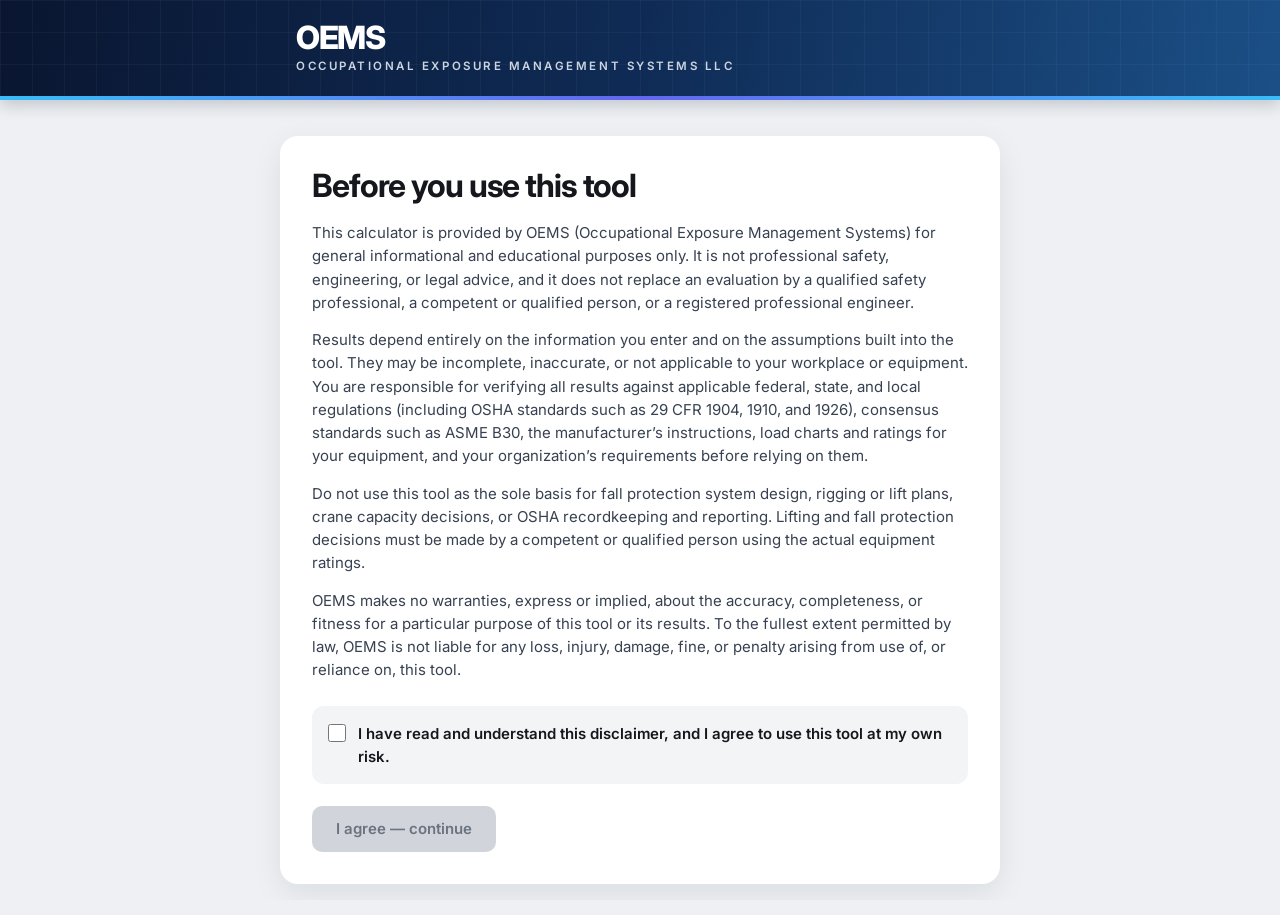
==== index.html @ 6778c87f "Add the first 7 safety calculators from the Safety Calculations sheet TRIR, DART rate, lost time cas" ====
<!doctype html>
<html lang="en">
<head>
<meta charset="utf-8">
<meta name="viewport" content="width=device-width, initial-scale=1">
<title>OEMS Safety Calculators</title>
<link rel="preconnect" href="https://fonts.googleapis.com">
<link rel="preconnect" href="https://fonts.gstatic.com" crossorigin>
<link href="https://fonts.googleapis.com/css2?family=Inter:wght@400;500;600;700;800&display=swap" rel="stylesheet">
<link rel="stylesheet" href="style.css">
<link rel="stylesheet" href="disclaimer.css">
<script>try { if (localStorage.getItem("oems_saf_disclaimer_v1")) document.documentElement.classList.add("oems-agreed"); } catch (e) {}</script>
</head>
<body>
  <div class="oems-gate" id="oemsGate">
    <div class="oems-gate-bar">
      <div class="oems-gate-brand">
        <span class="oems-gate-name">OEMS</span>
        <span class="oems-gate-full">Occupational Exposure Management Systems LLC</span>
      </div>
    </div>
    <div class="oems-gate-card" role="dialog" aria-modal="true" aria-labelledby="oemsGateTitle" tabindex="-1">
      <h2 id="oemsGateTitle">Before you use this tool</h2>
      <p>This calculator is provided by OEMS (Occupational Exposure Management Systems) for general informational and educational purposes only. It is not professional safety, engineering, or legal advice, and it does not replace an evaluation by a qualified safety professional, a competent or qualified person, or a registered professional engineer.</p>
      <p>Results depend entirely on the information you enter and on the assumptions built into the tool. They may be incomplete, inaccurate, or not applicable to your workplace or equipment. You are responsible for verifying all results against applicable federal, state, and local regulations (including OSHA standards such as 29 CFR 1904, 1910, and 1926), consensus standards such as ASME B30, the manufacturer’s instructions, load charts and ratings for your equipment, and your organization’s requirements before relying on them.</p>
      <p>Do not use this tool as the sole basis for fall protection system design, rigging or lift plans, crane capacity decisions, or OSHA recordkeeping and reporting. Lifting and fall protection decisions must be made by a competent or qualified person using the actual equipment ratings.</p>
      <p>OEMS makes no warranties, express or implied, about the accuracy, completeness, or fitness for a particular purpose of this tool or its results. To the fullest extent permitted by law, OEMS is not liable for any loss, injury, damage, fine, or penalty arising from use of, or reliance on, this tool.</p>
      <label class="oems-gate-check"><input type="checkbox" id="oemsGateCheck"> <span>I have read and understand this disclaimer, and I agree to use this tool at my own risk.</span></label>
      <button type="button" class="oems-gate-btn" id="oemsGateBtn" disabled>I agree — continue</button>
    </div>
  </div>
  <script src="disclaimer.js"></script>

  <header class="topbar">
    <div class="wrap topbar-inner">
      <div class="brand">
        <span class="brand-name">OEMS</span>
        <span class="brand-full">Occupational Exposure Management Systems LLC</span>
      </div>
      <div class="tag">Exposure assessment tools for Health &amp; Safety Professionals</div>
    </div>
  </header>

<main>
<h1>Safety Calculators</h1>
<p class="how">Each calculator solves for whichever value you leave blank.</p>
<h2>Injury and illness rates</h2>
<ul class="list">
<li><a href="trir/">Total Recordable Incident Rate (TRIR)</a></li>
<li><a href="dart-rate/">DART Rate (Days Away, Restricted or Transferred)</a></li>
<li><a href="lost-time-rate/">Lost Time Case Rate (LTCR)</a></li>
</ul>
<h2>Fall protection</h2>
<ul class="list">
<li><a href="fall-clearance/">Required Fall Clearance (Personal Fall Arrest)</a></li>
</ul>
<h2>Rigging and lifting</h2>
<ul class="list">
<li><a href="sling-tension/">Sling Leg Tension with Sling Angle</a></li>
<li><a href="center-of-gravity/">Center of Gravity (Combined Load)</a></li>
<li><a href="crane-capacity/">Crane Capacity Percentage</a></li>
</ul>
<p class="disclaimer">For estimation only. Not a substitute for a fall protection system design, rigging or lift plan, or evaluation by a competent or qualified person. Always use the manufacturer’s ratings, load charts and instructions for your equipment. Federal rules are shown; state requirements may be more stringent.</p>
<p class="copyright">© 2026 Occupational Exposure Management Systems LLC. All rights reserved.</p>
</main>
</body>
</html>
---- style.css ----
:root {
  --bg: #eef0f3; --card: #ffffff; --text: #15171c; --muted: #6b7280; --line: #e5e7eb;
  --accent: #121318; --accent-text: #ffffff; --solved: #e6f2ea; --solved-line: #2e7d4f;
  --err: #b42318;
}
* { box-sizing: border-box; }
body {
  margin: 0; background: var(--bg); color: var(--text);
  font: 15px/1.5 "Inter", system-ui, -apple-system, "Segoe UI", Roboto, sans-serif;
}
main { max-width: 760px; margin: 24px auto 48px; padding: 24px; background: var(--card); border-radius: 18px; }
@media (max-width: 560px) { main { margin: 0; border-radius: 0; padding: 20px 16px; } }
main h1 { font-size: 1.6rem; margin: 8px 0 4px; }
main h2 { font-size: 1.1rem; margin: 28px 0 8px; color: var(--muted); }
a { color: #4f46e5; }
.back { font-size: 0.9rem; }
.eq {
  font-family: "Cambria Math", "STIX Two Math", Georgia, serif; font-size: 1.15rem;
  padding: 12px 14px; border: 1px solid var(--line); border-radius: 8px; overflow-x: auto;
}
.how { color: var(--muted); font-size: 0.95rem; }
.row {
  display: grid; grid-template-columns: 1fr 140px; grid-template-areas: "name name" "input unit";
  gap: 4px 10px; align-items: center; padding: 10px 0; border-bottom: 1px solid var(--line);
}
.row .name { grid-area: name; }
.row input { grid-area: input; }
.row .unit { grid-area: unit; color: var(--muted); font-size: 0.9rem; }
input {
  width: 100%; font: inherit; padding: 8px 10px; color: var(--text); background: var(--bg);
  border: 1px solid var(--line); border-radius: 6px;
}
input:focus { outline: 2px solid var(--accent); outline-offset: 1px; }
input.solved { background: var(--solved); border-color: var(--solved-line); font-weight: 600; }
.buttons { display: flex; gap: 10px; margin-top: 18px; }
button {
  font: inherit; font-weight: 600; padding: 10px 22px; border-radius: 6px; cursor: pointer;
  border: 1px solid var(--accent); background: var(--accent); color: var(--accent-text);
}
button.secondary { background: transparent; color: var(--accent); }
#msg { min-height: 1.5em; margin-top: 14px; font-weight: 600; }
#msg.err { color: var(--err); }
.src, .disclaimer { color: var(--muted); font-size: 0.85rem; }
.disclaimer { margin-top: 32px; border-top: 1px solid var(--line); padding-top: 12px; }
ul.list { list-style: none; padding: 0; margin: 0; }
ul.list li { padding: 8px 0; border-bottom: 1px solid var(--line); }
@media (min-width: 560px) {
  .row { grid-template-columns: 1fr 160px 150px; grid-template-areas: "name input unit"; }
}

/* OEMS banner (copied from the APF calculator) */
/* Header */
.topbar {
  position: relative;
  color: #fff;
  background:
    linear-gradient(rgba(255, 255, 255, 0.035) 1px, transparent 1px) 0 0 / 32px 32px,
    linear-gradient(90deg, rgba(255, 255, 255, 0.035) 1px, transparent 1px) 0 0 / 32px 32px,
    linear-gradient(100deg, #0a1631 0%, #0f2b55 50%, #1b4f86 100%);
  box-shadow: 0 6px 14px rgba(15, 23, 42, 0.18);
}

/* Fade the grid in toward the right, as in the design */
.topbar::before {
  content: "";
  position: absolute;
  inset: 0;
  background: linear-gradient(100deg, #0a1631 0%, rgba(15, 43, 85, 0.85) 45%, rgba(27, 79, 134, 0) 80%);
  pointer-events: none;
}

.topbar::after {
  content: "";
  position: absolute;
  left: 0;
  right: 0;
  bottom: 0;
  height: 4px;
  background: linear-gradient(90deg, #38bdf8 0%, #6366f1 50%, #38bdf8 100%);
}

.topbar-inner {
  position: relative;
  display: flex;
  justify-content: space-between;
  align-items: center;
  gap: 24px;
  padding-top: 22px;
  padding-bottom: 22px;
}

.brand { display: flex; flex-direction: column; gap: 4px; }

.brand-name {
  font-size: 2rem;
  font-weight: 800;
  line-height: 1;
  letter-spacing: -0.04em;
}

.brand-full {
  font-size: 0.72rem;
  font-weight: 600;
  letter-spacing: 0.22em;
  text-transform: uppercase;
  color: #cbd5e1;
}

.tag {
  padding-left: 18px;
  border-left: 1px solid rgba(255, 255, 255, 0.25);
  font-size: 0.9rem;
  color: #dbe4f0;
  text-align: right;
}

.wrap {
  max-width: 1136px;
  margin: 0 auto;
  padding-left: 16px;
  padding-right: 16px;
}

@media (max-width: 520px) {
  .tag { display: none; }
  .brand-name { font-size: 1.7rem; }
  .brand-full { font-size: 0.6rem; letter-spacing: 0.14em; }
}
.copyright { color: var(--muted); font-size: 0.75rem; }


/* Calculator additions (shared with the environmental calculators): rule text, notes, threshold checks and select boxes */
.rule { padding: 12px 14px; border: 1px solid var(--line); border-radius: 8px; }
.note { font-size: 0.92rem; padding: 10px 14px; border-radius: 8px; background: #fff7ed; border: 1px solid #fed7aa; }
h2.check-head { margin-top: 22px; }
select {
  width: 100%; font: inherit; padding: 8px 10px; color: var(--text); background: var(--bg);
  border: 1px solid var(--line); border-radius: 6px;
}
.row select { grid-area: input; }
#verdict { margin: 4px 0 0; padding: 12px 14px; border-radius: 8px; font-weight: 600; }
#verdict.flag { background: #fff7ed; border: 1px solid #f59e0b; color: #92400e; }
#verdict.clear { background: var(--solved); border: 1px solid var(--solved-line); color: #1f5f3b; }

/* Pickers, helpers and diagrams */
.picker { border-bottom: none; padding-bottom: 0; }
.helper { margin: 12px 0; padding: 12px 14px; border: 1px solid var(--line); border-radius: 8px; }
.helper summary { cursor: pointer; font-weight: 600; }
.surface { display: grid; grid-template-columns: 1fr 1fr auto; gap: 6px 10px; align-items: end; padding: 10px 0; border-bottom: 1px solid var(--line); }
.surface select { grid-column: 1 / -1; }
.surface label span { display: block; color: var(--muted); font-size: 0.8rem; }
.surface .remove { padding: 8px 14px; }
@media (min-width: 560px) { .surface { grid-template-columns: 1fr 90px 120px auto; } .surface select { grid-column: auto; } }
#weighted { min-height: 1.2em; font-weight: 600; }
#weighted.err { color: var(--err); }
.diagram { margin-top: 20px; }
.diagram svg { display: block; width: 100%; height: auto; border-radius: 10px; box-shadow: 0 1px 3px rgba(15, 23, 42, 0.15); }
.m-lbl { font-family: "Inter", system-ui, sans-serif; font-size: 13px; fill: #15171c; paint-order: stroke; stroke: #f8fafc; stroke-width: 3px; stroke-linejoin: round; }
.m-bold { font-weight: 700; }
.m-red { fill: #b42318; }
.m-green { fill: #2e7d4f; }
.m-muted { fill: #64748b; font-size: 12px; }
.m-xs { font-size: 11px; }
---- disclaimer.css ----
/* Disclaimer gate. Shown until the user agrees; the page behind it stays hidden. */
html:not(.oems-agreed) { overflow: hidden; }
html:not(.oems-agreed) body > :not(.oems-gate) { visibility: hidden !important; }
html.oems-agreed .oems-gate { display: none; }

.oems-gate {
  position: fixed;
  inset: 0;
  z-index: 1000;
  overflow-y: auto;
  display: flex;
  flex-direction: column;
  background: #eef0f3;
  color: #15171c;
  font: 15px/1.55 "Inter", system-ui, -apple-system, "Segoe UI", Roboto, sans-serif;
}

.oems-gate-bar {
  position: relative;
  flex: none;
  color: #fff;
  background:
    linear-gradient(rgba(255, 255, 255, 0.035) 1px, transparent 1px) 0 0 / 32px 32px,
    linear-gradient(90deg, rgba(255, 255, 255, 0.035) 1px, transparent 1px) 0 0 / 32px 32px,
    linear-gradient(100deg, #0a1631 0%, #0f2b55 50%, #1b4f86 100%);
  box-shadow: 0 6px 14px rgba(15, 23, 42, 0.18);
}

.oems-gate-bar::after {
  content: "";
  position: absolute;
  left: 0;
  right: 0;
  bottom: 0;
  height: 4px;
  background: linear-gradient(90deg, #38bdf8 0%, #6366f1 50%, #38bdf8 100%);
}

.oems-gate-brand {
  max-width: 720px;
  margin: 0 auto;
  padding: 22px 16px 24px;
  display: flex;
  flex-direction: column;
  gap: 4px;
}

.oems-gate-name { font-size: 2rem; font-weight: 800; line-height: 1; letter-spacing: -0.04em; }

.oems-gate-full {
  font-size: 0.72rem;
  font-weight: 600;
  letter-spacing: 0.22em;
  text-transform: uppercase;
  color: #cbd5e1;
}

.oems-gate-card {
  width: 100%;
  max-width: 720px;
  margin: 36px auto;
  padding: 32px;
  border-radius: 18px;
  background: #fff;
  box-shadow: 0 10px 30px rgba(15, 23, 42, 0.08);
}

.oems-gate-card:focus { outline: none; }

.oems-gate-card h2 {
  margin: 0 0 18px;
  font-size: clamp(1.6rem, 5vw, 2rem);
  font-weight: 700;
  line-height: 1.1;
  letter-spacing: -0.035em;
}

.oems-gate-card p { margin: 0 0 14px; color: #374151; }

.oems-gate-check {
  display: flex;
  align-items: flex-start;
  gap: 12px;
  margin: 24px 0 22px;
  padding: 16px;
  border-radius: 12px;
  background: #f3f4f6;
  font-weight: 600;
  cursor: pointer;
}

.oems-gate-check input {
  flex: none;
  width: 18px;
  height: 18px;
  margin: 2px 0 0;
  accent-color: #6366f1;
  cursor: pointer;
}

.oems-gate-btn {
  appearance: none;
  border: 0;
  border-radius: 10px;
  height: 46px;
  padding: 0 24px;
  background: #121318;
  color: #fff;
  font: inherit;
  font-weight: 600;
  cursor: pointer;
  box-shadow: 0 4px 12px rgba(16, 24, 40, 0.15);
}

.oems-gate-btn:hover:not(:disabled) { background: #2a2c33; }
.oems-gate-btn:focus-visible { outline: 2px solid #6366f1; outline-offset: 2px; }
.oems-gate-btn:disabled { background: #d1d5db; color: #6b7280; box-shadow: none; cursor: not-allowed; }

@media (max-width: 560px) {
  .oems-gate-card { margin: 16px auto; padding: 22px 18px; border-radius: 0; }
  .oems-gate-btn { width: 100%; }
}

@media print {
  html:not(.oems-agreed) body > :not(.oems-gate) { display: none !important; }
  .oems-gate { position: static; overflow: visible; }
}
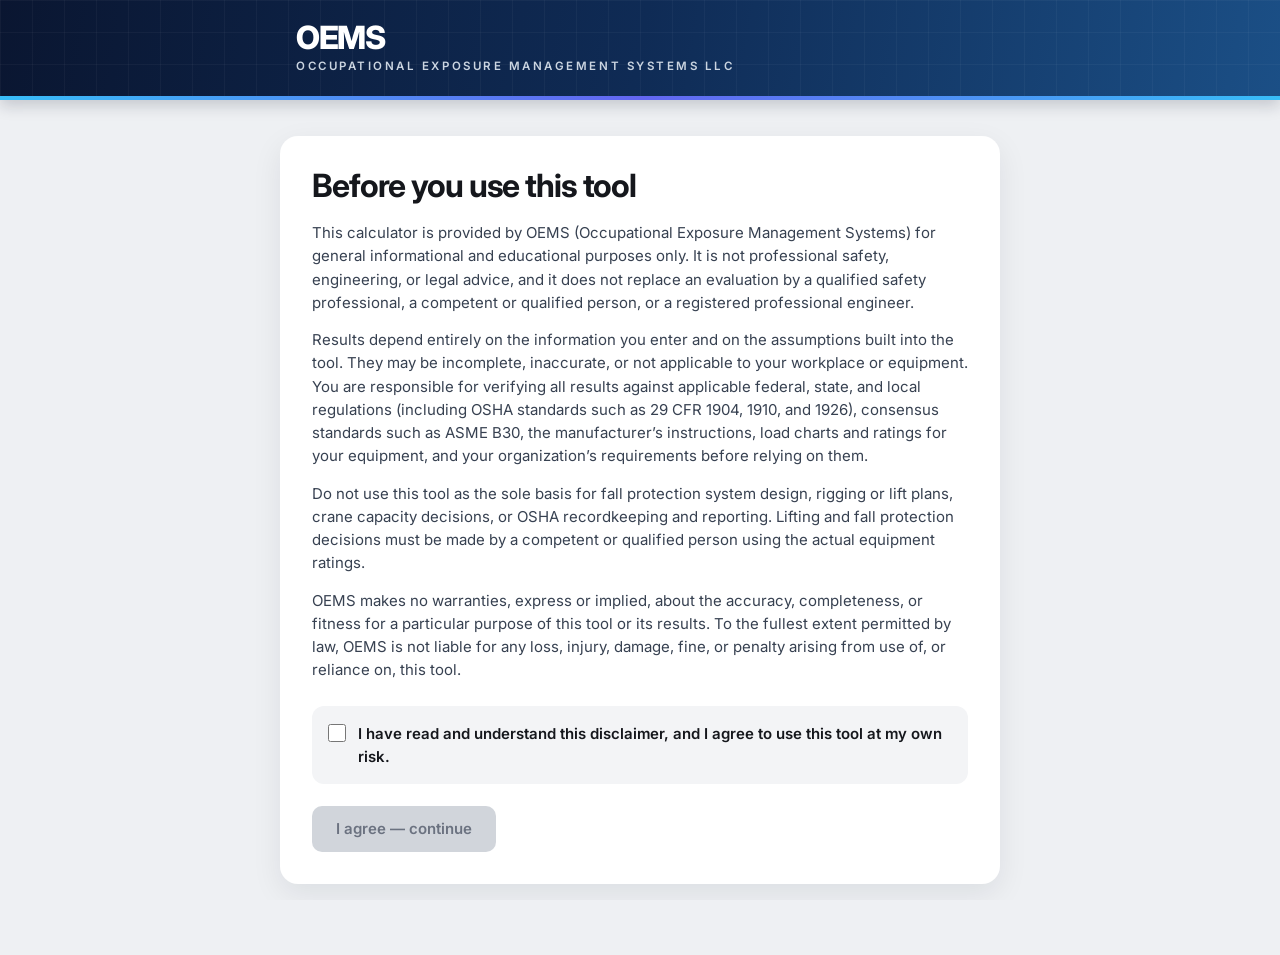
==== commit 2a378eb4: "Add the Recordability Determination Tool One-question-per-screen OSHA recordability tool built from " ====
--- a/index.html
+++ b/index.html
@@ -49,6 +49,7 @@
 <li><a href="trir/">Total Recordable Incident Rate (TRIR)</a></li>
 <li><a href="dart-rate/">DART Rate (Days Away, Restricted or Transferred)</a></li>
 <li><a href="lost-time-rate/">Lost Time Case Rate (LTCR)</a></li>
+<li><a href="recordability-tool/">Recordability Determination Tool (OSHA 300 log)</a></li>
 </ul>
 <h2>Fall protection</h2>
 <ul class="list">
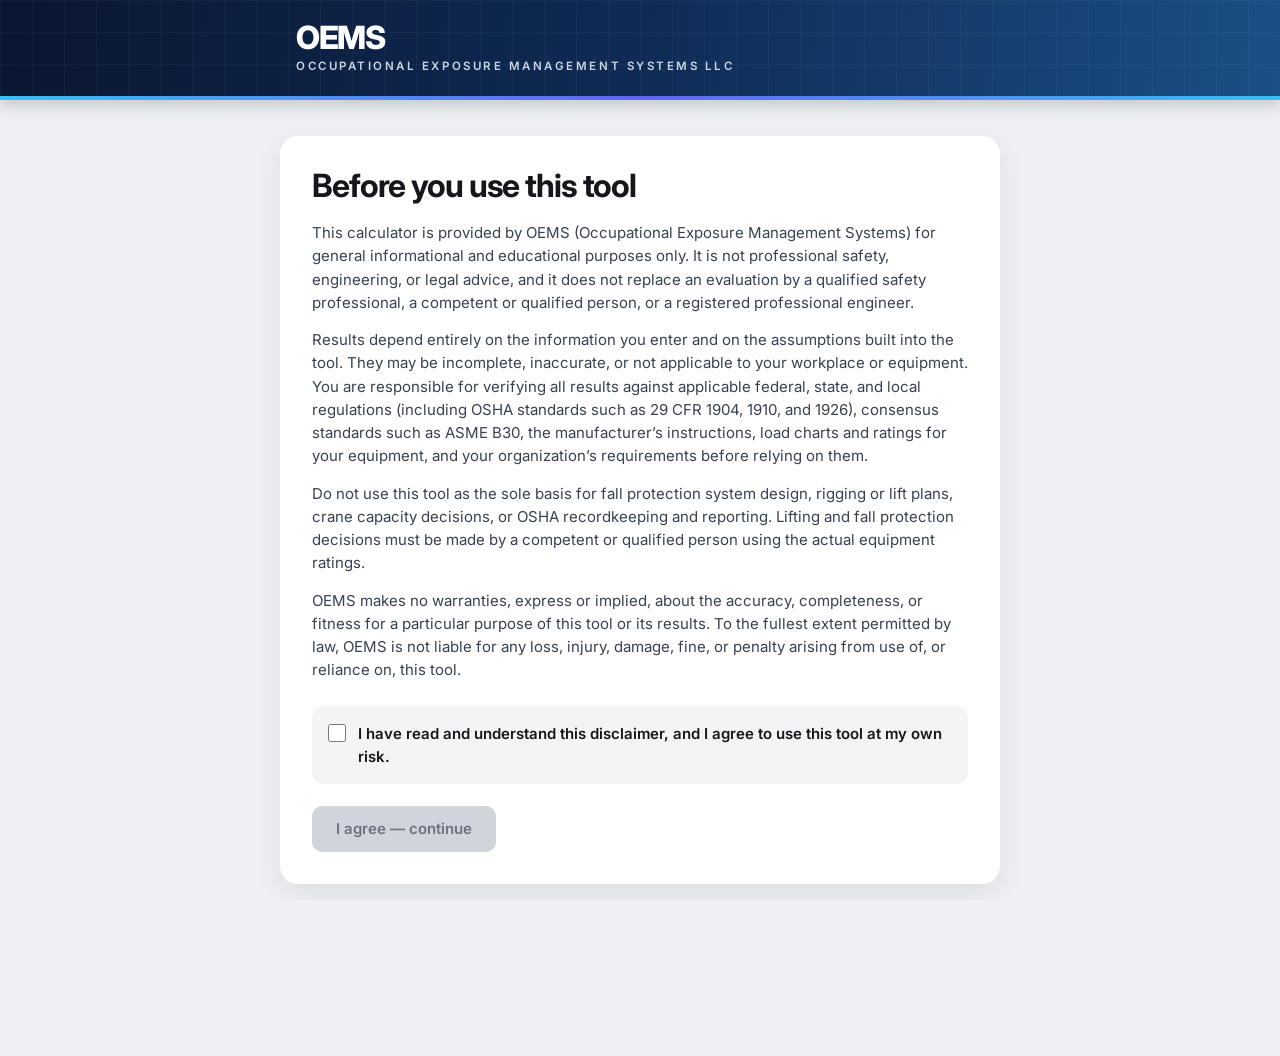
==== commit 1bb8bf16: "Add heat stress screening page with NIOSH and OSHA (proposed) toggle NIOSH 2016-106 RAL/REL equation" ====
--- a/index.html
+++ b/index.html
@@ -46,10 +46,10 @@
 <p class="how">Each calculator solves for whichever value you leave blank.</p>
 <h2>Injury and illness rates</h2>
 <ul class="list">
+<li><a href="injury-rates/">Injury and Illness Rates (TRIR, DART, LTCR) (combined)</a></li>
 <li><a href="trir/">Total Recordable Incident Rate (TRIR)</a></li>
 <li><a href="dart-rate/">DART Rate (Days Away, Restricted or Transferred)</a></li>
 <li><a href="lost-time-rate/">Lost Time Case Rate (LTCR)</a></li>
-<li><a href="recordability-tool/">Recordability Determination Tool (OSHA 300 log)</a></li>
 </ul>
 <h2>Fall protection</h2>
 <ul class="list">
@@ -61,6 +61,11 @@
 <li><a href="center-of-gravity/">Center of Gravity (Combined Load)</a></li>
 <li><a href="crane-capacity/">Crane Capacity Percentage</a></li>
 </ul>
+<h2>Heat stress</h2>
+<ul class="list">
+<li><a href="heat-stress/">Heat Stress Screening (NIOSH and OSHA proposed)</a></li>
+
+</ul>
 <p class="disclaimer">For estimation only. Not a substitute for a fall protection system design, rigging or lift plan, or evaluation by a competent or qualified person. Always use the manufacturer’s ratings, load charts and instructions for your equipment. Federal rules are shown; state requirements may be more stringent.</p>
 <p class="copyright">© 2026 Occupational Exposure Management Systems LLC. All rights reserved.</p>
 </main>
--- a/style.css
+++ b/style.css
@@ -161,3 +161,11 @@
 .m-green { fill: #2e7d4f; }
 .m-muted { fill: #64748b; font-size: 12px; }
 .m-xs { font-size: 11px; }
+
+/* Combined pages (combo.js): the picker, and the chosen calculator shown under it */
+.combo-pick { display: grid; gap: 6px; margin: 14px 0 20px; padding: 14px; border: 1px solid var(--line); border-radius: 10px; }
+.combo-pick span { font-weight: 600; }
+.combo-pick select { width: 100%; font: inherit; padding: 9px 10px; color: var(--text); background: var(--bg); border: 1px solid var(--line); border-radius: 6px; }
+.combo #calc .back { display: none; }
+.combo #calc h1 { font-size: 1.25rem; margin-top: 0; }
+@media print { .combo-pick select { border: none; padding: 0; } }
